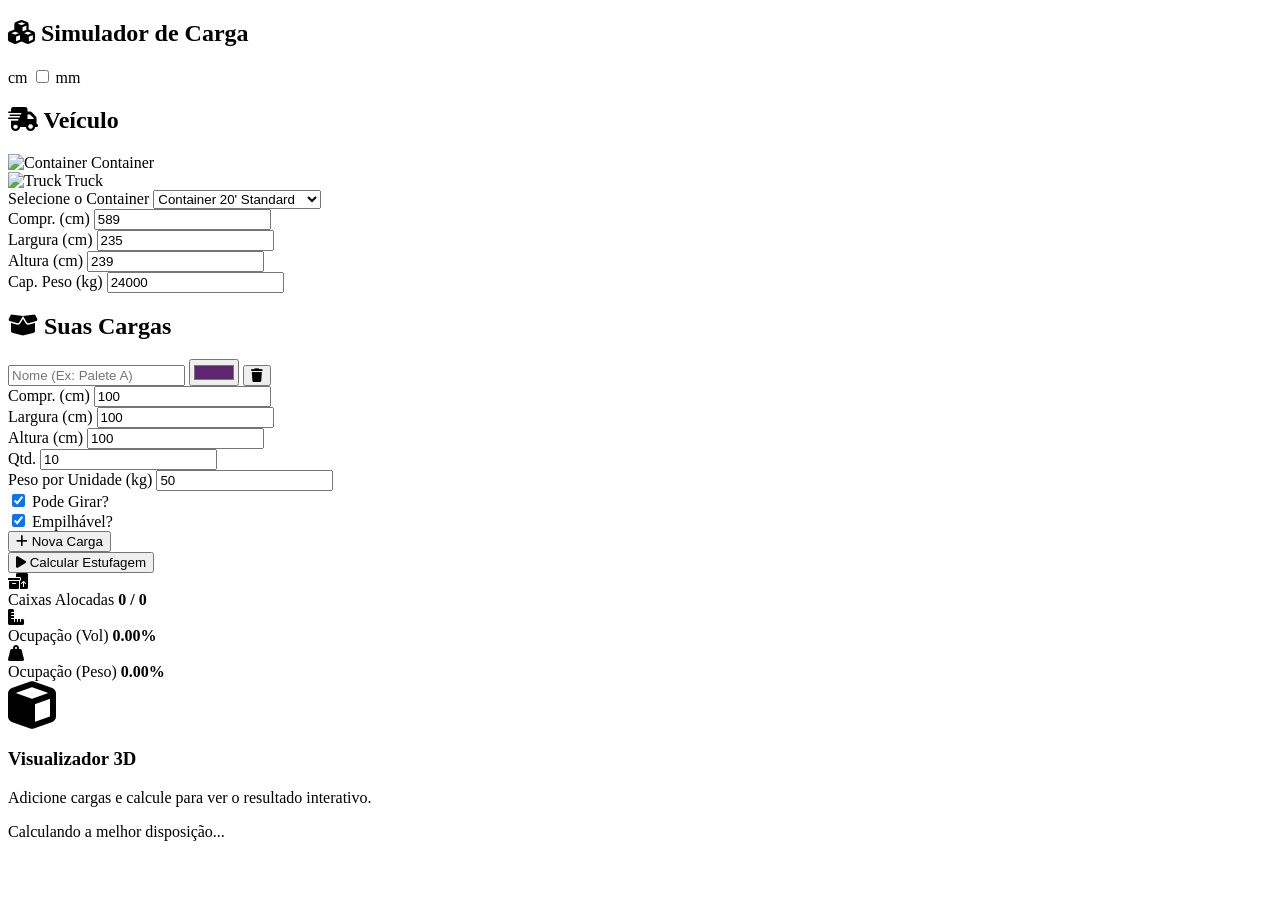
==== index.html @ 74808def "Fix: torna a calculadora a pagina principal (index.html) e salva o site antigo como site-antigo.html" ====
<!DOCTYPE html>
<html lang="pt-BR">
<head>
    <meta charset="UTF-8">
    <meta name="viewport" content="width=device-width, initial-scale=1.0">
    <title>Simulador de carga</title>
    <link rel="stylesheet" href="styles.css">
    <link href="https://fonts.googleapis.com/css2?family=Inter:wght@400;500;600;700&display=swap" rel="stylesheet">
    <!-- FontAwesome -->
    <link rel="stylesheet" href="https://cdnjs.cloudflare.com/ajax/libs/font-awesome/6.4.0/css/all.min.css">
</head>
<body>
    <div class="app-wrapper">
        <aside class="sidebar">
            <div class="brand">
                <h1><i class="fa-solid fa-cubes"></i> Simulador de Carga</h1>
                <div class="unit-switch">
                    <span class="u-lbl active" id="lbl-cm">cm</span>
                    <label class="switch">
                        <input type="checkbox" id="unitToggle">
                        <span class="slider round"></span>
                    </label>
                    <span class="u-lbl" id="lbl-mm">mm</span>
                </div>
            </div>

            <div class="scroll-area">
                <section class="card">
                    <div class="card-header">
                        <h2><i class="fa-solid fa-truck-fast"></i> Veículo</h2>
                    </div>
                    <div class="card-body">
                        <div class="vehicle-selector">
                            <div class="vehicle-option active" data-type="container">
                                <img src="https://packer.searates.com/images/main-container.png" alt="Container">
                                <span>Container</span>
                            </div>
                            <div class="vehicle-option" data-type="truck">
                                <img src="https://packer.searates.com/images/main-truck.png" alt="Truck">
                                <span>Truck</span>
                            </div>
                        </div>

                        <div class="form-group" id="containerPresetsWrapper">
                            <label>Selecione o Container</label>
                            <select id="containerSelect" class="input-modern">
                                <option value="20ft">Container 20' Standard</option>
                                <option value="40ft">Container 40' Standard</option>
                                <option value="40hc">Container 40' High Cube</option>
                            </select>
                        </div>

                        <div class="grid-2col" id="customContainerDim" style="display: grid;">
                            <div class="form-group">
                                <label>Compr. (<span class="unit-text">cm</span>)</label>
                                <input type="number" id="contL" value="589" class="input-modern vehicle-dim" readonly>
                            </div>
                            <div class="form-group">
                                <label>Largura (<span class="unit-text">cm</span>)</label>
                                <input type="number" id="contW" value="235" class="input-modern vehicle-dim" readonly>
                            </div>
                            <div class="form-group">
                                <label>Altura (<span class="unit-text">cm</span>)</label>
                                <input type="number" id="contH" value="239" class="input-modern vehicle-dim" readonly>
                            </div>
                            <div class="form-group">
                                <label>Cap. Peso (kg)</label>
                                <input type="number" id="contMaxW" value="24000" class="input-modern vehicle-dim" readonly>
                            </div>
                        </div>
                    </div>
                </section>

                <section class="card">
                    <div class="card-header">
                        <h2><i class="fa-solid fa-box-open"></i> Suas Cargas</h2>
                    </div>
                    <div class="card-body">
                        <div id="cargoList"></div>
                        <button id="addCargoBtn" class="btn btn-secondary w-100">
                            <i class="fa-solid fa-plus"></i> Nova Carga
                        </button>
                    </div>
                </section>
            </div>
            
            <div class="sidebar-footer">
                <button id="calculateBtn" class="btn btn-primary w-100 btn-glow">
                    <i class="fa-solid fa-play"></i> Calcular Estufagem
                </button>
            </div>
        </aside>

        <main class="viewport">
            <div class="stats-bar">
                <div class="stat-box">
                    <i class="fa-solid fa-boxes-packing"></i>
                    <div>
                        <span class="stat-title">Caixas Alocadas</span>
                        <strong id="stat-count">0 / 0</strong>
                    </div>
                </div>
                <div class="stat-box">
                    <i class="fa-solid fa-ruler-combined"></i>
                    <div>
                        <span class="stat-title">Ocupação (Vol)</span>
                        <strong id="stat-vol">0.00%</strong>
                    </div>
                </div>
                <div class="stat-box">
                    <i class="fa-solid fa-weight-hanging"></i>
                    <div>
                        <span class="stat-title">Ocupação (Peso)</span>
                        <strong id="stat-weight">0.00%</strong>
                    </div>
                </div>
            </div>

            <div id="capacity-warning" style="display: none; position: absolute; z-index: 10; bottom: 20px; left: 50%; transform: translateX(-50%); background: var(--danger); padding: 12px 20px; border-radius: 8px; color: white; align-items: center; gap: 10px; box-shadow: 0 4px 15px rgba(239,68,68,0.4); font-weight: 500;">
                <i class="fa-solid fa-triangle-exclamation"></i>
                <span id="warning-text">O veículo não comporta a carga. Altere para um veículo maior.</span>
            </div>

            <div id="canvas-container">
                <div id="empty-state">
                    <div class="pulse-ring"></div>
                    <i class="fa-solid fa-cube fa-3x"></i>
                    <h3>Visualizador 3D</h3>
                    <p>Adicione cargas e calcule para ver o resultado interativo.</p>
                </div>
            </div>
            
            <div id="loading-overlay" class="hidden">
                <div class="spinner"></div>
                <p>Calculando a melhor disposição...</p>
            </div>
        </main>
    </div>

    <!-- Template de Item Carga -->
    <template id="cargo-template">
        <div class="cargo-item">
            <div class="cargo-header">
                <input type="text" class="cargo-name input-modern" placeholder="Nome (Ex: Palete A)">
                <input type="color" class="cargo-color" value="#3498db">
                <button class="btn-icon btn-remove" title="Remover"><i class="fa-solid fa-trash"></i></button>
            </div>
            <div class="cargo-dims grid-2col">
                <div class="form-group">
                    <label>Compr. (<span class="unit-text">cm</span>)</label>
                    <input type="number" class="cargo-l input-modern" min="1" value="100">
                </div>
                <div class="form-group">
                    <label>Largura (<span class="unit-text">cm</span>)</label>
                    <input type="number" class="cargo-w input-modern" min="1" value="100">
                </div>
                <div class="form-group">
                    <label>Altura (<span class="unit-text">cm</span>)</label>
                    <input type="number" class="cargo-h input-modern" min="1" value="100">
                </div>
                <div class="form-group">
                    <label>Qtd.</label>
                    <input type="number" class="cargo-q input-modern" min="1" value="10">
                </div>
            </div>
            <div class="cargo-weight">
                <div class="form-group">
                    <label>Peso por Unidade (kg)</label>
                    <input type="number" class="cargo-weight-val input-modern" min="0" value="50">
                </div>
                <div class="form-group checkbox-group">
                    <label class="check-label">
                        <input type="checkbox" class="cargo-rotate" checked>
                        <span>Pode Girar?</span>
                    </label>
                </div>
                <div class="form-group checkbox-group">
                    <label class="check-label">
                        <input type="checkbox" class="cargo-stackable" checked>
                        <span>Empilhável?</span>
                    </label>
                </div>
            </div>
        </div>
    </template>

    <script src="https://cdnjs.cloudflare.com/ajax/libs/three.js/r128/three.min.js"></script>
    <script src="https://cdn.jsdelivr.net/npm/three@0.128.0/examples/js/controls/OrbitControls.js"></script>
    <script src="script.js"></script>
</body>
</html>
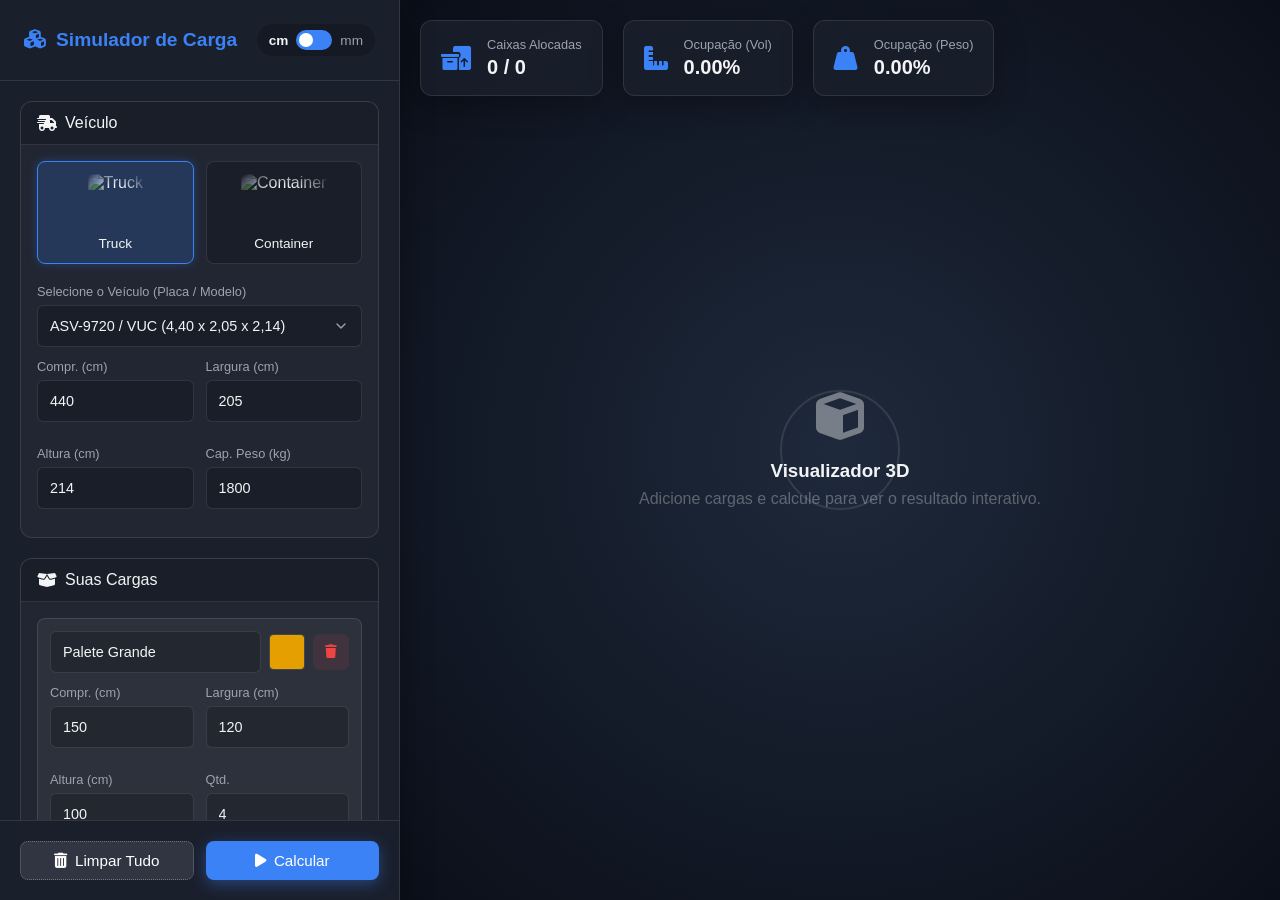
==== commit bbcebfb0: "Fix: exibe limites de peso em kg e prioriza volume no otimizador" ====
--- a/index.html
+++ b/index.html
@@ -31,22 +31,37 @@
                     </div>
                     <div class="card-body">
                         <div class="vehicle-selector">
-                            <div class="vehicle-option active" data-type="container">
+                            <div class="vehicle-option active" data-type="truck">
+                                <img src="https://packer.searates.com/images/main-truck.png" alt="Truck">
+                                <span>Truck</span>
+                            </div>
+                            <div class="vehicle-option" data-type="container">
                                 <img src="https://packer.searates.com/images/main-container.png" alt="Container">
                                 <span>Container</span>
-                            </div>
-                            <div class="vehicle-option" data-type="truck">
-                                <img src="https://packer.searates.com/images/main-truck.png" alt="Truck">
-                                <span>Truck</span>
                             </div>
                         </div>
 
                         <div class="form-group" id="containerPresetsWrapper">
                             <label>Selecione o Container</label>
                             <select id="containerSelect" class="input-modern">
+                                <option value="custom">-- Personalizado (Digitação Manual) --</option>
                                 <option value="20ft">Container 20' Standard</option>
                                 <option value="40ft">Container 40' Standard</option>
                                 <option value="40hc">Container 40' High Cube</option>
+                            </select>
+                        </div>
+
+                        <div class="form-group" id="truckPresetsWrapper" style="display: none;">
+                            <label>Selecione o Veículo (Placa / Modelo)</label>
+                            <select id="truckSelect" class="input-modern">
+                                <option value="custom">-- Personalizado (Digitação Manual) --</option>
+                                <option value="fiorino">SDV-3C69 / FIORINO (1,70 x 1,05 x 1,05)</option>
+                                <option value="van">SFB-3H39 / VAN (3,40 x 1,80 x 1,75)</option>
+                                <option value="vuc">ASV-9720 / VUC (4,40 x 2,05 x 2,14)</option>
+                                <option value="3_4_bau">APF-3H03 / 3/4 BAÚ (6,10 x 2,20 x 2,24)</option>
+                                <option value="toco_sider">AVX-3931 / TOCO SIDER (6,50 x 2,50 x 2,90)</option>
+                                <option value="toco_bau">AXF-9A45 / TOCO BAÚ (8,10 x 2,50 x 2,60)</option>
+                                <option value="truck_sider">ATX-1H45 TRUCK SIDER (10,30 x 2,50 x 3,00)</option>
                             </select>
                         </div>
 
@@ -84,9 +99,12 @@
                 </section>
             </div>
             
-            <div class="sidebar-footer">
+            <div class="sidebar-footer grid-2col">
+                <button id="clearBtn" class="btn btn-secondary w-100">
+                    <i class="fa-solid fa-trash-can"></i> Limpar Tudo
+                </button>
                 <button id="calculateBtn" class="btn btn-primary w-100 btn-glow">
-                    <i class="fa-solid fa-play"></i> Calcular Estufagem
+                    <i class="fa-solid fa-play"></i> Calcular
                 </button>
             </div>
         </aside>
@@ -107,7 +125,7 @@
                         <strong id="stat-vol">0.00%</strong>
                     </div>
                 </div>
-                <div class="stat-box">
+                <div class="stat-box" id="stat-box-weight">
                     <i class="fa-solid fa-weight-hanging"></i>
                     <div>
                         <span class="stat-title">Ocupação (Peso)</span>
@@ -116,10 +134,31 @@
                 </div>
             </div>
 
-            <div id="capacity-warning" style="display: none; position: absolute; z-index: 10; bottom: 20px; left: 50%; transform: translateX(-50%); background: var(--danger); padding: 12px 20px; border-radius: 8px; color: white; align-items: center; gap: 10px; box-shadow: 0 4px 15px rgba(239,68,68,0.4); font-weight: 500;">
-                <i class="fa-solid fa-triangle-exclamation"></i>
-                <span id="warning-text">O veículo não comporta a carga. Altere para um veículo maior.</span>
-            </div>
+            <div id="capacity-warning" class="warning-panel" style="display: none;">
+                <div class="warning-header">
+                    <i class="fa-solid fa-circle-exclamation"></i>
+                    <span>Itens que não couberam</span>
+                </div>
+                <div id="warning-notice" class="warning-notice" style="display: none;">
+                    <i class="fa-solid fa-triangle-exclamation"></i> Limite de peso atingido!
+                </div>
+                <div class="warning-content">
+                    <table class="warning-table">
+                        <thead>
+                            <tr>
+                                <th style="width: 25px;"></th>
+                                <th>Item</th>
+                                <th style="text-align: center; width: 45px;">Qtd</th>
+                                <th style="text-align: right; width: 100px;">Motivo</th>
+                            </tr>
+                        </thead>
+                        <tbody id="warning-items-list">
+                            <!-- Inserido via JS -->
+                        </tbody>
+                    </table>
+                </div>
+            </div>
+
 
             <div id="canvas-container">
                 <div id="empty-state">
--- a/styles.css
+++ b/styles.css
@@ -0,0 +1,656 @@
+:root {
+    --bg-main: #0B0F19; /* Fundo escuro premium */
+    --bg-panel: #1A1F2C; /* Painel glassmorphism escuro */
+    --border-color: rgba(255, 255, 255, 0.1);
+    --primary: #3B82F6; /* Azul moderno */
+    --primary-hover: #2563EB;
+    --text-main: #F3F4F6;
+    --text-muted: #9CA3AF;
+    --danger: #EF4444;
+    --success: #10B981;
+    --radius: 12px;
+    --card-shadow: 0 8px 32px rgba(0, 0, 0, 0.3);
+}
+
+* {
+    margin: 0;
+    padding: 0;
+    box-sizing: border-box;
+    font-family: 'Inter', sans-serif;
+}
+
+body {
+    background-color: var(--bg-main);
+    color: var(--text-main);
+    height: 100vh;
+    overflow: hidden;
+}
+
+.app-wrapper {
+    display: flex;
+    height: 100vh;
+    width: 100vw;
+}
+
+/* Sidebar */
+.sidebar {
+    width: 400px;
+    height: 100%;
+    background-color: var(--bg-panel);
+    border-right: 1px solid var(--border-color);
+    display: flex;
+    flex-direction: column;
+    z-index: 10;
+    box-shadow: var(--card-shadow);
+}
+
+.brand {
+    padding: 24px;
+    display: flex;
+    justify-content: space-between;
+    align-items: center;
+    border-bottom: 1px solid var(--border-color);
+}
+
+.brand h1 {
+    font-size: 1.2rem;
+    font-weight: 600;
+    display: flex;
+    align-items: center;
+    gap: 10px;
+    color: var(--primary);
+}
+
+/* Switch de Unidades (cm / mm) */
+.unit-switch {
+    display: flex;
+    align-items: center;
+    gap: 8px;
+    font-size: 0.85rem;
+    background: rgba(0,0,0,0.2);
+    padding: 6px 12px;
+    border-radius: 20px;
+}
+
+.u-lbl {
+    color: var(--text-muted);
+    transition: color 0.3s;
+}
+.u-lbl.active {
+    color: var(--text-main);
+    font-weight: bold;
+}
+
+.switch {
+    position: relative;
+    display: inline-block;
+    width: 36px;
+    height: 20px;
+}
+
+.switch input {
+    opacity: 0;
+    width: 0;
+    height: 0;
+}
+
+.slider {
+    position: absolute;
+    cursor: pointer;
+    top: 0; left: 0; right: 0; bottom: 0;
+    background-color: var(--primary);
+    transition: .4s;
+}
+
+.slider:before {
+    position: absolute;
+    content: "";
+    height: 14px;
+    width: 14px;
+    left: 3px;
+    bottom: 3px;
+    background-color: white;
+    transition: .4s;
+}
+
+input:checked + .slider {
+    background-color: var(--primary);
+}
+
+input:checked + .slider:before {
+    transform: translateX(16px);
+}
+
+.slider.round {
+    border-radius: 20px;
+}
+
+.slider.round:before {
+    border-radius: 50%;
+}
+
+/* scroll area sidebar */
+.scroll-area {
+    flex: 1;
+    min-height: 0;
+    overflow-y: auto;
+    padding: 20px;
+    display: flex;
+    flex-direction: column;
+    gap: 20px;
+}
+
+.scroll-area::-webkit-scrollbar {
+    width: 6px;
+}
+.scroll-area::-webkit-scrollbar-thumb {
+    background-color: rgba(255,255,255,0.2);
+    border-radius: 4px;
+}
+
+/* Cards na Sidebar */
+.card {
+    flex-shrink: 0;
+    background: rgba(255, 255, 255, 0.03);
+    border: 1px solid var(--border-color);
+    border-radius: var(--radius);
+    overflow: hidden;
+}
+
+.card-header {
+    background: rgba(0, 0, 0, 0.2);
+    padding: 12px 16px;
+    border-bottom: 1px solid var(--border-color);
+}
+
+.card-header h2 {
+    font-size: 1rem;
+    font-weight: 500;
+    display: flex;
+    align-items: center;
+    gap: 8px;
+}
+
+.card-body {
+    padding: 16px;
+}
+
+/* Vehicle Selector */
+.vehicle-selector {
+    display: flex;
+    gap: 12px;
+    margin-bottom: 20px;
+}
+
+.vehicle-option {
+    flex: 1;
+    background: rgba(0, 0, 0, 0.2);
+    border: 1px solid var(--border-color);
+    border-radius: 8px;
+    padding: 12px;
+    display: flex;
+    flex-direction: column;
+    align-items: center;
+    gap: 8px;
+    cursor: pointer;
+    transition: all 0.2s;
+}
+
+.vehicle-option:hover {
+    border-color: var(--primary);
+    background: rgba(59, 130, 246, 0.1);
+}
+
+.vehicle-option.active {
+    border-color: var(--primary);
+    background: rgba(59, 130, 246, 0.2);
+    box-shadow: 0 0 10px rgba(59, 130, 246, 0.3);
+}
+
+.vehicle-option img {
+    height: 54px;
+    object-fit: contain;
+    /* Mascara de desvanecimento para ocultar as bordas quadradas da imagem n├úo-transparente do SeaRates */
+    -webkit-mask-image: radial-gradient(ellipse 80% 80% at 50% 50%, rgba(0,0,0,1) 35%, rgba(0,0,0,0) 85%);
+    mask-image: radial-gradient(ellipse 80% 80% at 50% 50%, rgba(0,0,0,1) 35%, rgba(0,0,0,0) 85%);
+}
+
+.vehicle-option span {
+    font-size: 0.85rem;
+    font-weight: 500;
+    color: var(--text-main);
+}
+
+/* Inputs e Forms */
+.form-group {
+    margin-bottom: 12px;
+}
+
+.form-group label {
+    display: block;
+    font-size: 0.8rem;
+    color: var(--text-muted);
+    margin-bottom: 6px;
+}
+
+.input-modern {
+    width: 100%;
+    min-height: 42px;
+    padding: 10px 12px;
+    background: rgba(0, 0, 0, 0.2);
+    border: 1px solid var(--border-color);
+    border-radius: 6px;
+    color: var(--text-main);
+    font-size: 0.9rem;
+    outline: none;
+    transition: border-color 0.2s, box-shadow 0.2s;
+}
+
+.input-modern:focus {
+    border-color: var(--primary);
+    box-shadow: 0 0 0 2px rgba(59, 130, 246, 0.3);
+}
+
+select.input-modern {
+    appearance: none;
+    background-image: url("data:image/svg+xml;charset=UTF-8,%3csvg xmlns='http://www.w3.org/2000/svg' viewBox='0 0 24 24' fill='none' stroke='%239CA3AF' stroke-width='2' stroke-linecap='round' stroke-linejoin='round'%3e%3cpolyline points='6 9 12 15 18 9'%3e%3c/polyline%3e%3c/svg%3e");
+    background-repeat: no-repeat;
+    background-position: right 12px center;
+    background-size: 16px;
+}
+
+select.input-modern option {
+    background-color: var(--bg-panel);
+    color: var(--text-main);
+}
+
+
+.grid-2col {
+    display: grid;
+    grid-template-columns: 1fr 1fr;
+    gap: 12px;
+}
+
+/* Item de Carga (Din├ómico) */
+.cargo-item {
+    background: rgba(255, 255, 255, 0.05);
+    border: 1px solid var(--border-color);
+    border-radius: 8px;
+    padding: 12px;
+    margin-bottom: 12px;
+    animation: fadeIn 0.3s ease;
+}
+
+@keyframes fadeIn {
+    from { opacity: 0; transform: translateY(10px); }
+    to { opacity: 1; transform: translateY(0); }
+}
+
+.cargo-header {
+    display: flex;
+    gap: 8px;
+    margin-bottom: 12px;
+    align-items: center;
+}
+
+.cargo-name { flex: 1; }
+.cargo-color { 
+    width: 36px; 
+    height: 36px; 
+    padding: 0;
+    border: 1px solid var(--border-color);
+    border-radius: 4px;
+    cursor: pointer;
+    background: none;
+}
+.cargo-color::-webkit-color-swatch-wrapper { padding: 0; }
+.cargo-color::-webkit-color-swatch { border: none; border-radius: 3px; }
+
+.cargo-weight {
+    display: grid;
+    grid-template-columns: 2fr 1fr;
+    gap: 12px;
+    margin-top: 4px;
+    align-items: end;
+}
+
+.checkbox-group {
+    display: flex;
+    align-items: center;
+    height: 38px;
+}
+
+.check-label {
+    display: flex;
+    align-items: center;
+    gap: 8px;
+    cursor: pointer;
+    font-size: 0.85rem !important;
+    margin-bottom: 0 !important;
+}
+
+/* Botoes */
+.btn {
+    display: inline-flex;
+    align-items: center;
+    justify-content: center;
+    gap: 8px;
+    padding: 10px 16px;
+    border-radius: 8px;
+    font-weight: 500;
+    border: none;
+    cursor: pointer;
+    transition: all 0.2s;
+    font-size: 0.95rem;
+}
+
+.w-100 { width: 100%; }
+
+.btn-primary {
+    background-color: var(--primary);
+    color: white;
+}
+
+.btn-primary:hover {
+    background-color: var(--primary-hover);
+    transform: translateY(-1px);
+}
+
+.btn-glow {
+    box-shadow: 0 4px 15px rgba(59, 130, 246, 0.4);
+}
+
+.btn-secondary {
+    background-color: rgba(255, 255, 255, 0.1);
+    color: white;
+    border: 1px dotted rgba(255,255,255,0.3);
+}
+
+.btn-secondary:hover {
+    background-color: rgba(255, 255, 255, 0.15);
+}
+
+.btn-icon {
+    background: rgba(239, 68, 68, 0.1);
+    color: var(--danger);
+    width: 36px;
+    height: 36px;
+    border-radius: 6px;
+    border: none;
+    display: flex;
+    align-items: center;
+    justify-content: center;
+    cursor: pointer;
+    transition: background 0.2s;
+}
+
+.btn-icon:hover {
+    background: rgba(239, 68, 68, 0.2);
+}
+
+.sidebar-footer {
+    padding: 20px;
+    border-top: 1px solid var(--border-color);
+}
+
+/* ├ürea Principal - Viewport 3D */
+.viewport {
+    flex: 1;
+    position: relative;
+    display: flex;
+    flex-direction: column;
+}
+
+.stats-bar {
+    position: absolute;
+    top: 20px;
+    left: 20px;
+    right: 20px;
+    z-index: 5;
+    display: flex;
+    gap: 20px;
+    pointer-events: none;
+}
+
+.stat-box {
+    background: rgba(26, 31, 44, 0.85);
+    backdrop-filter: blur(12px);
+    border: 1px solid var(--border-color);
+    padding: 16px 20px;
+    border-radius: 12px;
+    display: flex;
+    align-items: center;
+    gap: 16px;
+    box-shadow: var(--card-shadow);
+    pointer-events: auto;
+}
+
+.stat-box i {
+    font-size: 24px;
+    color: var(--primary);
+}
+
+.stat-title {
+    display: block;
+    font-size: 0.8rem;
+    color: var(--text-muted);
+}
+
+.stat-title + strong {
+    font-size: 1.25rem;
+    color: var(--text-main);
+    display: block;
+    margin-top: 4px;
+}
+
+#canvas-container {
+    flex: 1;
+    width: 100%;
+    height: 100%;
+    display: flex;
+    align-items: center;
+    justify-content: center;
+    background: radial-gradient(circle at center, #1E293B 0%, #0B0F19 100%);
+}
+
+canvas {
+    display: block;
+    width: 100%;
+    height: 100%;
+}
+
+#empty-state {
+    text-align: center;
+    color: rgba(255, 255, 255, 0.3);
+    position: relative;
+}
+
+.pulse-ring {
+    position: absolute;
+    top: 50%;
+    left: 50%;
+    transform: translate(-50%, -50%);
+    width: 120px;
+    height: 120px;
+    border-radius: 50%;
+    border: 2px solid rgba(255, 255, 255, 0.1);
+    animation: pulse 2s infinite;
+}
+
+@keyframes pulse {
+    0% { transform: translate(-50%, -50%) scale(0.8); opacity: 0.8; }
+    100% { transform: translate(-50%, -50%) scale(1.5); opacity: 0; }
+}
+
+#empty-state i {
+    margin-bottom: 20px;
+    color: rgba(255, 255, 255, 0.4);
+}
+
+#empty-state h3 {
+    color: var(--text-main);
+    margin-bottom: 8px;
+}
+
+/* Loading Overlay */
+#loading-overlay {
+    position: absolute;
+    inset: 0;
+    background: rgba(11, 15, 25, 0.8);
+    backdrop-filter: blur(4px);
+    display: flex;
+    flex-direction: column;
+    align-items: center;
+    justify-content: center;
+    z-index: 100;
+}
+
+#loading-overlay.hidden {
+    display: none;
+}
+
+.spinner {
+    width: 50px;
+    height: 50px;
+    border: 4px solid rgba(59, 130, 246, 0.2);
+    border-top-color: var(--primary);
+    border-radius: 50%;
+    animation: spin 1s linear infinite;
+    margin-bottom: 16px;
+}
+
+@keyframes spin {
+    to { transform: rotate(360deg); }
+}
+
+/* Painel de Avisos Detalhado */
+.warning-panel {
+    position: absolute;
+    bottom: 20px;
+    right: 20px;
+    z-index: 20;
+    width: 360px;
+    background: rgba(26, 31, 44, 0.95);
+    backdrop-filter: blur(12px);
+    border: 1px solid rgba(239, 68, 68, 0.3);
+    border-top: 4px solid var(--danger);
+    border-radius: var(--radius);
+    padding: 16px;
+    box-shadow: 0 12px 32px rgba(0, 0, 0, 0.5);
+    animation: slideUp 0.3s ease;
+}
+
+@keyframes slideUp {
+    from { opacity: 0; transform: translateY(20px); }
+    to { opacity: 1; transform: translateY(0); }
+}
+
+.warning-header {
+    display: flex;
+    align-items: center;
+    gap: 10px;
+    color: var(--danger);
+    font-weight: 600;
+    font-size: 0.95rem;
+    margin-bottom: 12px;
+}
+
+.warning-header i {
+    font-size: 1.1rem;
+}
+
+.warning-content {
+    max-height: 200px;
+    overflow-y: auto;
+}
+
+.warning-content::-webkit-scrollbar {
+    width: 4px;
+}
+.warning-content::-webkit-scrollbar-thumb {
+    background-color: rgba(255,255,255,0.15);
+    border-radius: 2px;
+}
+
+.warning-table {
+    width: 100%;
+    border-collapse: collapse;
+    font-size: 0.8rem;
+    text-align: left;
+}
+
+.warning-table th {
+    color: var(--text-muted);
+    font-weight: 500;
+    padding-bottom: 8px;
+    border-bottom: 1px solid var(--border-color);
+    text-transform: uppercase;
+    font-size: 0.7rem;
+    letter-spacing: 0.5px;
+}
+
+.warning-table td {
+    padding: 8px 0;
+    border-bottom: 1px solid rgba(255, 255, 255, 0.05);
+    vertical-align: middle;
+    color: var(--text-main);
+}
+
+.warning-color-dot {
+    display: inline-block;
+    width: 12px;
+    height: 12px;
+    border-radius: 3px;
+    border: 1px solid rgba(255, 255, 255, 0.2);
+}
+
+.warning-reason {
+    font-size: 0.75rem;
+    font-weight: 500;
+}
+
+.warning-reason.weight {
+    color: #FBBF24; /* Yellow for weight limit warning */
+}
+
+.warning-reason.space {
+    color: var(--danger); /* Red for spatial limit warning */
+}
+
+/* Alerta de Peso Saturado */
+.stat-box.weight-warning {
+    border-color: rgba(251, 191, 36, 0.4);
+    background: rgba(251, 191, 36, 0.08);
+    box-shadow: 0 0 15px rgba(251, 191, 36, 0.15);
+    transition: all 0.3s ease;
+}
+
+.stat-box.weight-warning i {
+    color: #FBBF24 !important;
+}
+
+.stat-box.weight-warning strong {
+    color: #FBBF24 !important;
+}
+
+/* Faixa de aviso interno no painel de falhas */
+.warning-notice {
+    background: rgba(251, 191, 36, 0.12);
+    border: 1px solid rgba(251, 191, 36, 0.25);
+    padding: 8px 12px;
+    border-radius: 6px;
+    font-size: 0.8rem;
+    color: #FBBF24;
+    margin-bottom: 12px;
+    display: flex;
+    align-items: center;
+    gap: 8px;
+    font-weight: 500;
+}
+
+.warning-notice i {
+    color: #FBBF24;
+    font-size: 0.9rem;
+}
+
+
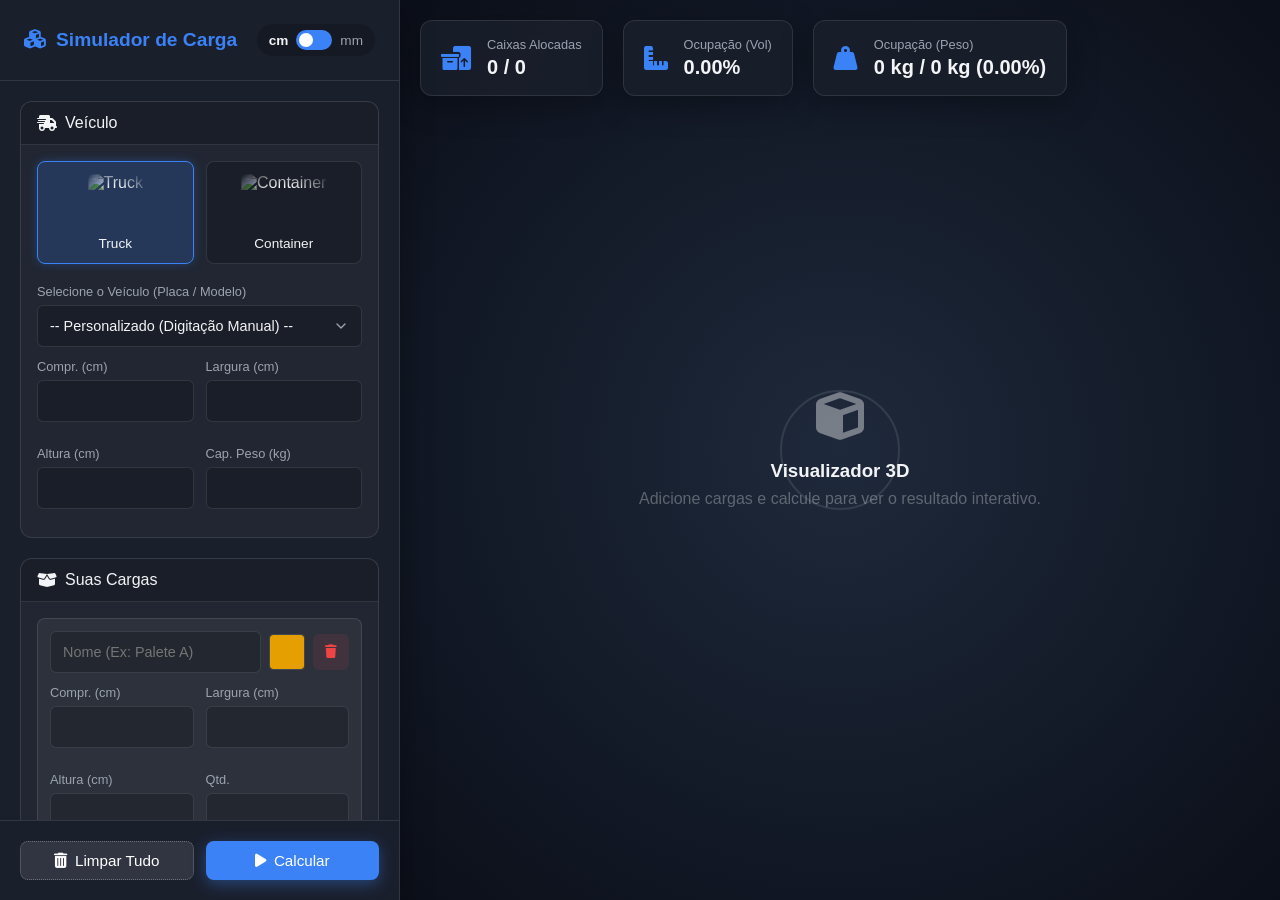
==== commit 4bc69c23: "Fix: garante que novas cargas adicionadas venham em branco" ====
--- a/index.html
+++ b/index.html
@@ -184,28 +184,28 @@
                 <input type="color" class="cargo-color" value="#3498db">
                 <button class="btn-icon btn-remove" title="Remover"><i class="fa-solid fa-trash"></i></button>
             </div>
-            <div class="cargo-dims grid-2col">
+             <div class="cargo-dims grid-2col">
                 <div class="form-group">
                     <label>Compr. (<span class="unit-text">cm</span>)</label>
-                    <input type="number" class="cargo-l input-modern" min="1" value="100">
+                    <input type="number" class="cargo-l input-modern" min="1">
                 </div>
                 <div class="form-group">
                     <label>Largura (<span class="unit-text">cm</span>)</label>
-                    <input type="number" class="cargo-w input-modern" min="1" value="100">
+                    <input type="number" class="cargo-w input-modern" min="1">
                 </div>
                 <div class="form-group">
                     <label>Altura (<span class="unit-text">cm</span>)</label>
-                    <input type="number" class="cargo-h input-modern" min="1" value="100">
+                    <input type="number" class="cargo-h input-modern" min="1">
                 </div>
                 <div class="form-group">
                     <label>Qtd.</label>
-                    <input type="number" class="cargo-q input-modern" min="1" value="10">
+                    <input type="number" class="cargo-q input-modern" min="1">
                 </div>
             </div>
             <div class="cargo-weight">
                 <div class="form-group">
                     <label>Peso por Unidade (kg)</label>
-                    <input type="number" class="cargo-weight-val input-modern" min="0" value="50">
+                    <input type="number" class="cargo-weight-val input-modern" min="0">
                 </div>
                 <div class="form-group checkbox-group">
                     <label class="check-label">
